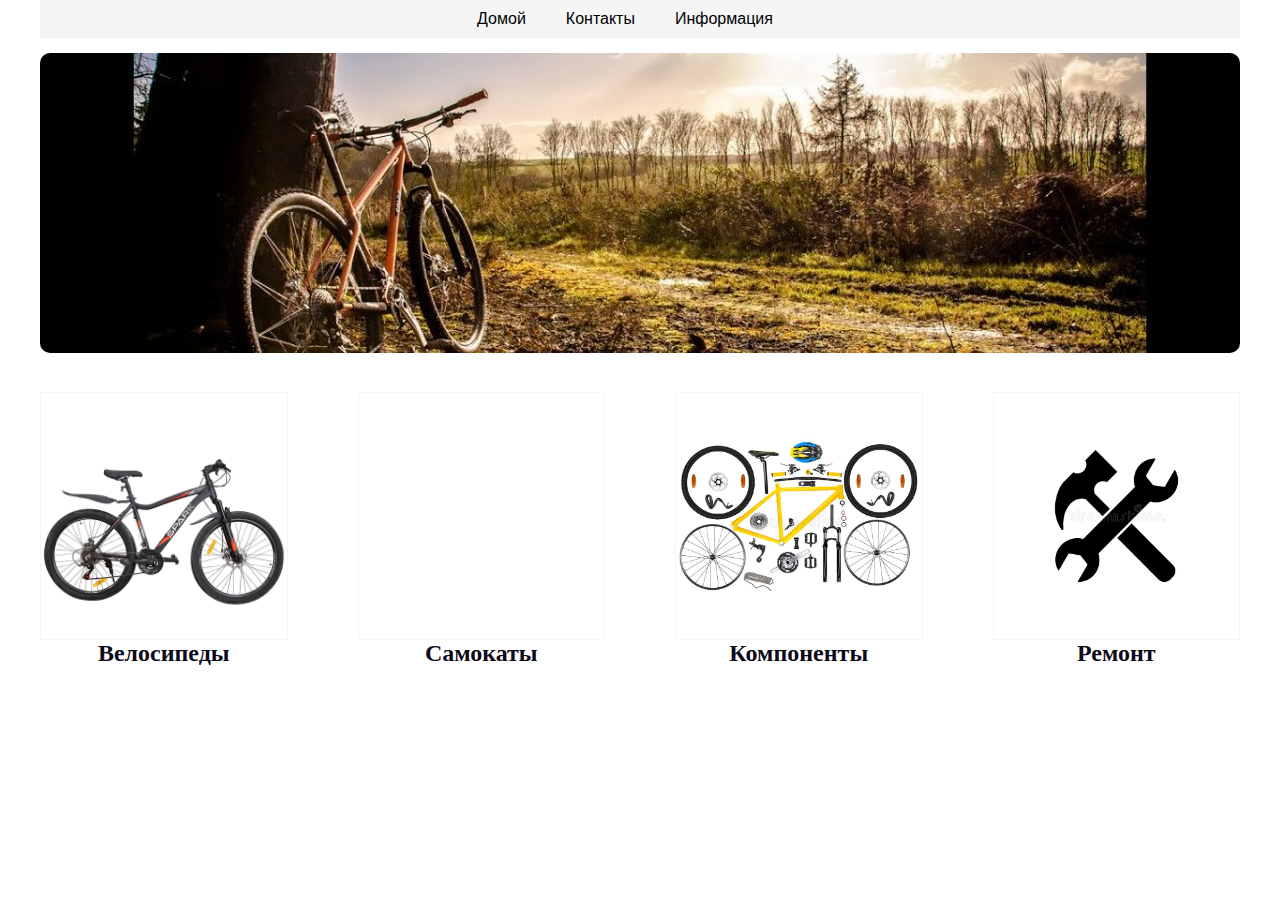
==== katalog.html @ e1145d50 "first commit" ====
<!DOCTYPE html>
<html lang="en">
<head>
    <meta charset="UTF-8">
    <meta http-equiv="X-UA-Compatible" content="IE=edge">
    <meta name="viewport" content="width=device-width, initial-scale=1.0">
    <title>Каталог</title>
    <link rel="stylesheet" href="./style.css">
</head>
<body>
    <div class="container">
        <div class="nav1">
            <ul>
                <a href="./index.html"><li>Домой</li></a>
                <a href="./kontakti.html"><li>Контакты</li></a>
                <a href="./info.html"><li>Информация</li></a>
            </ul>
        </div>
        <div class="img1">
            <img src="./imge/1625736964_37-kartinkin-com-p-velosiped-oboi-krasivie-40.png" alt="">
        </div>
        <div class="sec3 cont">
            <div class="is2">
                <a href="./bysk.html"><img src="./imge/spark-dan-26-1-1000x1000.png" alt="" title="Велосипеды"></a>
                <div class="info">
                    <h3>Велосипеды</h3>
                </div>
            </div>
            <div class="is2">
                <a href="./elektrosamokat.html"><img src="./imge/431394-origin.png" alt="" title="Самокаты"></a>
                <div class="info">
                    <h3>Самокаты</h3>
                </div>
            </div>
            <div class="is2">
                <a href="./komponent.html"><img src="./imge/nop.png" alt="" title="Компоненты"></a>
                <div class="info">
                    <h3>Компоненты</h3>
                </div>
            </div>
            <div class="is2">
                <a href="./reot.html"><img src="./imge/nap.png" alt="" title="Ремонт"></a>
                <div class="info">
                    <h3>Ремонт</h3>
                </div>
            </div>
        </div>
        <div class="">
            <div class="">
                
            </div>
        </div>
    </div>
</body>
</html>
---- style.css ----
@import url("https://cdn.jsdelivr.net/npm/bootstrap-icons@1.8.1/font/bootstrap-icons.css");

body{
    margin: 0;
    padding: 0;
    font-family: sans-serif;
}

a{
    text-decoration: none;
    /* color: orange; */
}


.container {
    max-width: 1200px;
    margin: 0 auto;
    padding: 0 20px;
}


.nav ul{
    display: flex;
    align-items: center;
    justify-content: flex-end;
    gap: 40px;
    list-style: none;
    padding: 10px 30px 10px 0;
    margin: 0;
}

.nav1 ul{
    display: flex;
    align-items: center;
    justify-content: center;
    gap: 40px;
    list-style: none;
    padding: 10px 30px 10px 0;
    margin: 0;
}

.nav a{
    color: black;
}

.nav1 a{
    color: black;
}

.nav1{
    background-color: whitesmoke;
    width: 100%;
    /* height: 20px; */
    margin-bottom: 15px;
}

.nav{
    background-color: whitesmoke;
    width: 100%;
    /* height: 20px; */
}

.btn_katalog{
    display: flex;
    justify-content: center;
    align-items: center;
    width: 100%;
    /* height: 36px; */
    padding: 10px;
    background-color: #e2001a;
    border: none;
    outline: none;
    text-decoration: none;
    transition: 125ms;
    cursor: pointer;
    color: #fff;
    margin: 25px 0 12px 0;
    font-family: Gotham Pro,sans-serif;
    font-weight: 400;
    font-size: 14px;
    line-height: 20px;
    margin-top: 20px;
    border-radius: 20px;
}


.img1 img{
    object-fit: cover;
    height: 300px;
    width: 100%;
    object-position: center;
    border-radius: 10px;
}



.box{
    margin-top: 40px;
    background:#EDF7FA;
    padding: 30px 20px;
    border-radius: 15px;
}

.box2{
    display: grid;
    grid-template-columns: 1fr 1fr;
    gap: 30px;

}

.minbox1{
    background: white;
    padding: 20px;
    border-radius: 20px;
}

.logo ul{
    display: flex;
    align-items: center;
    justify-content: space-between;
    list-style: none;
    padding: 0;
}

.logo a{
    display: flex;
    align-items: center;
    justify-content: space-between;
    list-style: none;
    padding: 0;
    color: green;
    text-decoration: none;
}

.logo{
    display: flex;
    align-items: center;
    justify-content: space-between;
    list-style: none;
    padding: 0;
}

.katalog{
    display: flex;
    flex-direction: column;
    gap: 15px;
}

.shop{
    display: flex;
    flex-direction: column;
    gap: 15px;
}

.container_text{
    display: grid;
    grid-template-columns: 1fr 1fr 1fr;
    text-align: center;
}

.bi-telegram{
    color: blue;
}

.katalog a{
    text-decoration: none;
}

.shop a{
    text-decoration: none;
}

.worck1 a{
    text-decoration: none;
    color: black;
    display: flex;
    align-items: center;
    justify-content: flex-start;
}

.worck2 a{
    text-decoration: none;
    color: black;
    display: flex;
    align-items: center;
    justify-content: flex-start;
}

.text5{
    display: flex;
    flex-direction: column;
    gap: 10px;
}

.text5 a{
    display: flex;
    align-items: center;
    justify-content: flex-start;
    color: black;
}

.text5 h2{
    display: flex;
    align-items: center;
    /* justify-content: flex-start; */
    margin: 0;
    padding: 0;
}


.text5 p{
    display: flex;
    align-items: center;
    justify-content: flex-start;
}

.box3 h2{
    padding: 0;
    margin: 5px 0;
}

.box3{
    padding-top: 30px;
    display: grid;
    grid-template-columns: 1fr 1fr;
}


.imgss{
    display: grid;
    grid-template-columns: 1fr 1fr 1fr;
    gap: 30px;
}

.imgss img{
    box-sizing: border-box;
    width: 100%;
    height: 100%;
    object-position: center;
    object-fit: contain;
    border: 1px solid #dfe4ed;
    padding: 5px 10px;
}



.sec3 {
    display: grid;
    grid-template-columns: 1fr 1fr 1fr 1fr;
    gap: 70px;
    margin-bottom: 100px;
    margin-top: 35px;
}

.sec3 img {
    width: 100%;
    border: 1px solid #dfe4ed;
}

.sec3 span{
    text-align: center;
}

.sec3 h3{
    text-align: center;
}

.is2 {
    display: flex;
    flex-direction: column;
}




.is2 .info {
    display: flex;
    justify-content: center;
}


.nav2 {
    margin: 80px 0 40px 0;
}

.is2 .info {
    display: flex;
    justify-content: center;
}



.is2 h3 {
    font-family: 'PT Serif';
    font-style: normal;
    font-weight: 700;
    font-size: 24px;
    text-transform: capitalize;
    color: #0C0918;
    margin-top: 0;
}
.is2 a{
    height: 100%;
    display: flex;
    align-items: center;
    justify-content: center;
    border: 1px solid whitesmoke;
}

.is2 img{
    border: 0;
}



.is2 .price {
    font-family: 'PT Serif';
    font-style: normal;
    font-weight: 700;
    font-size: 24px;
    text-transform: capitalize;
    color: black;
}






.footer{
    background-color: #4a4a4a;
    color: #dfe4eb;
    margin-top: 50px;
    padding: 30px 0;
}

.footer a, .footer i{
    color: #d6d6d6;
}

.bokc a{
    color: black;
}

.bokc h2{
    margin: 0 0 30px 0;
}


.icons p{
    font-size: 12px;
}

.


@media screen and (max-width: 680px) {
    .box3{
        grid-template-columns: 1fr;
        gap: 40px;
    }

    
}

@media screen and (max-width: 650px) {
    .box3{
        grid-template-columns: 1fr;
        gap: 40px;
    }

    .box2{
        grid-template-columns: 1fr;
    }

    
}


@media screen and (max-width: 560px) {
    .text5 h2{
        font-size: 20px;
    }

    .text5 p{
        margin: 10px 0;
    }

    .bokc h2{
        font-size: 20px;
    }

    .box h2{
        font-size: 20px;
    }

    .footer h2{
        font-size: 20px;
    }
}
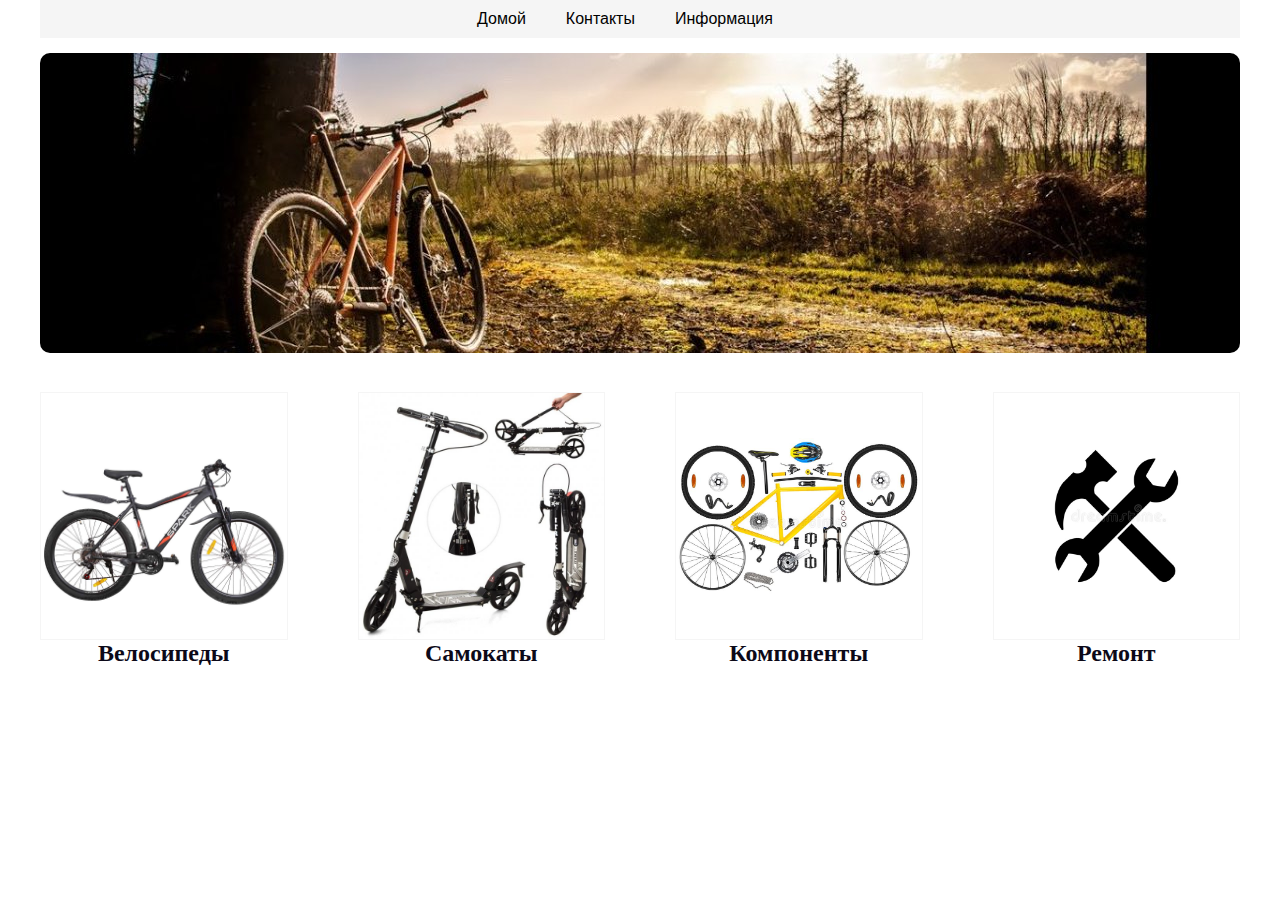
==== commit 2026b1ee: "first commit" ====
--- a/katalog.html
+++ b/katalog.html
@@ -27,7 +27,7 @@
                 </div>
             </div>
             <div class="is2">
-                <a href="./elektrosamokat.html"><img src="./imge/431394-origin.png" alt="" title="Самокаты"></a>
+                <a href="./elektrosamokat.html"><img src="./imge/photo_2023-03-08_19-17-50.png" alt="" title="Самокаты"></a>
                 <div class="info">
                     <h3>Самокаты</h3>
                 </div>
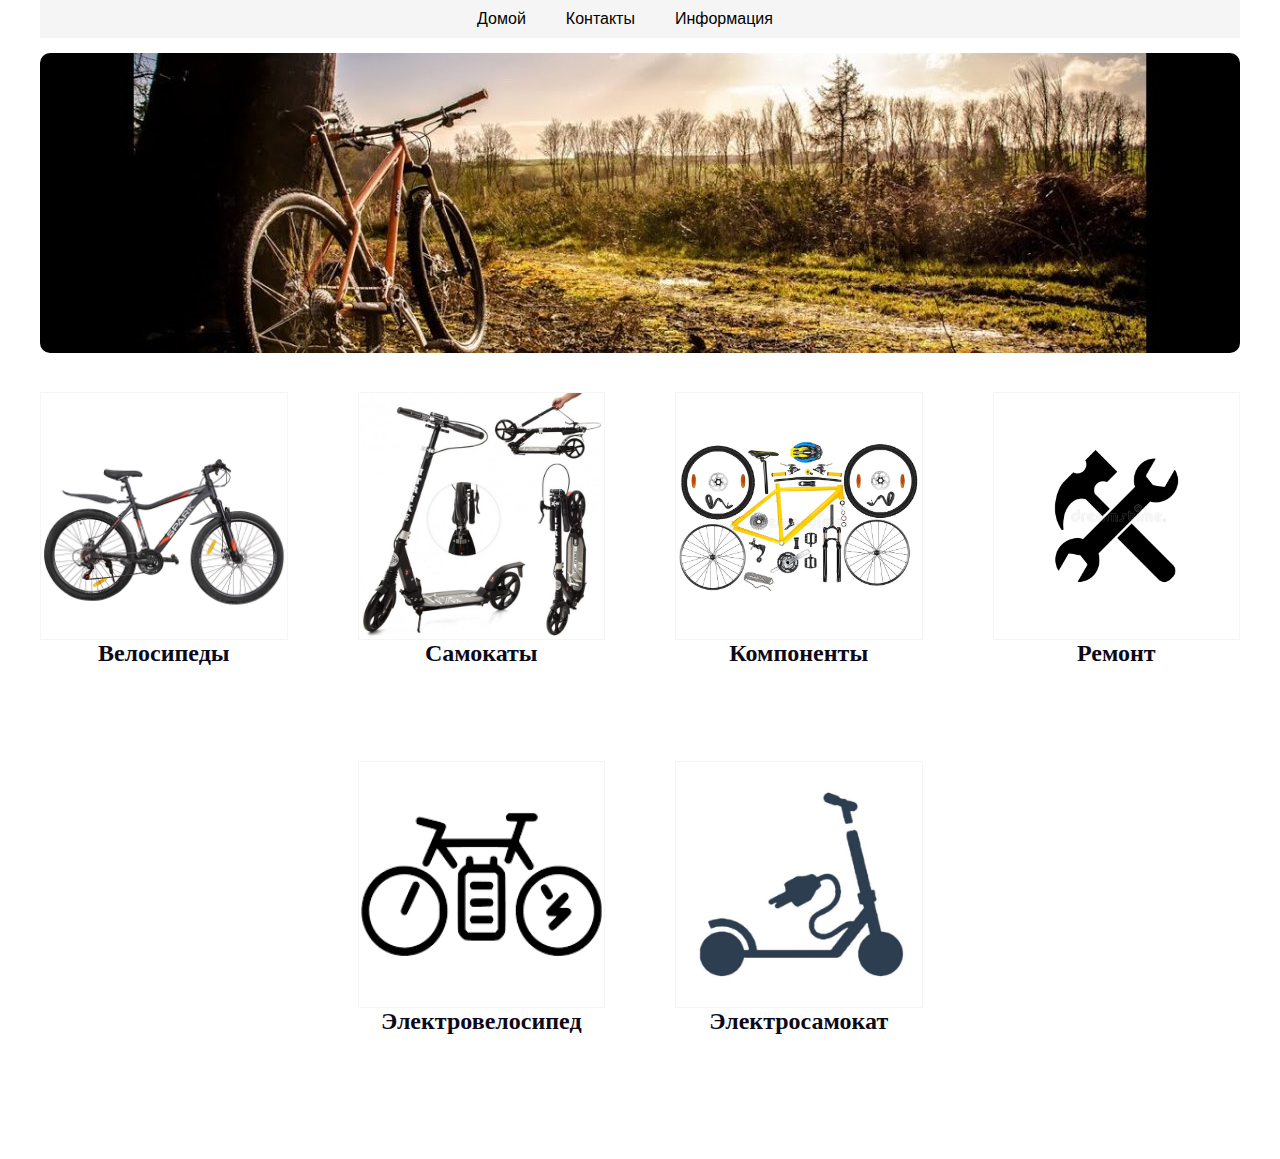
==== commit 9e4f5721: "first commit" ====
--- a/katalog.html
+++ b/katalog.html
@@ -44,6 +44,18 @@
                     <h3>Ремонт</h3>
                 </div>
             </div>
+            <div class="is2 katalog5">
+                <a href="./reot.html"><img src="./imge/image_2023-03-08_20-52-32.png" alt="" title="Электровелосипед"></a>
+                <div class="info">
+                    <h3>Электровелосипед</h3>
+                </div>
+            </div>
+            <div class="is2">
+                <a href="./reot.html"><img src="./imge/image_2023-03-08_20-47-22.png" alt="" title="Электросамокат"></a>
+                <div class="info">
+                    <h3>Электросамокат</h3>
+                </div>
+            </div>
         </div>
         <div class="">
             <div class="">
--- a/style.css
+++ b/style.css
@@ -351,7 +351,9 @@
     font-size: 12px;
 }
 
-.
+.katalog5{
+    grid-column-start: 2;
+}
 
 
 @media screen and (max-width: 680px) {
